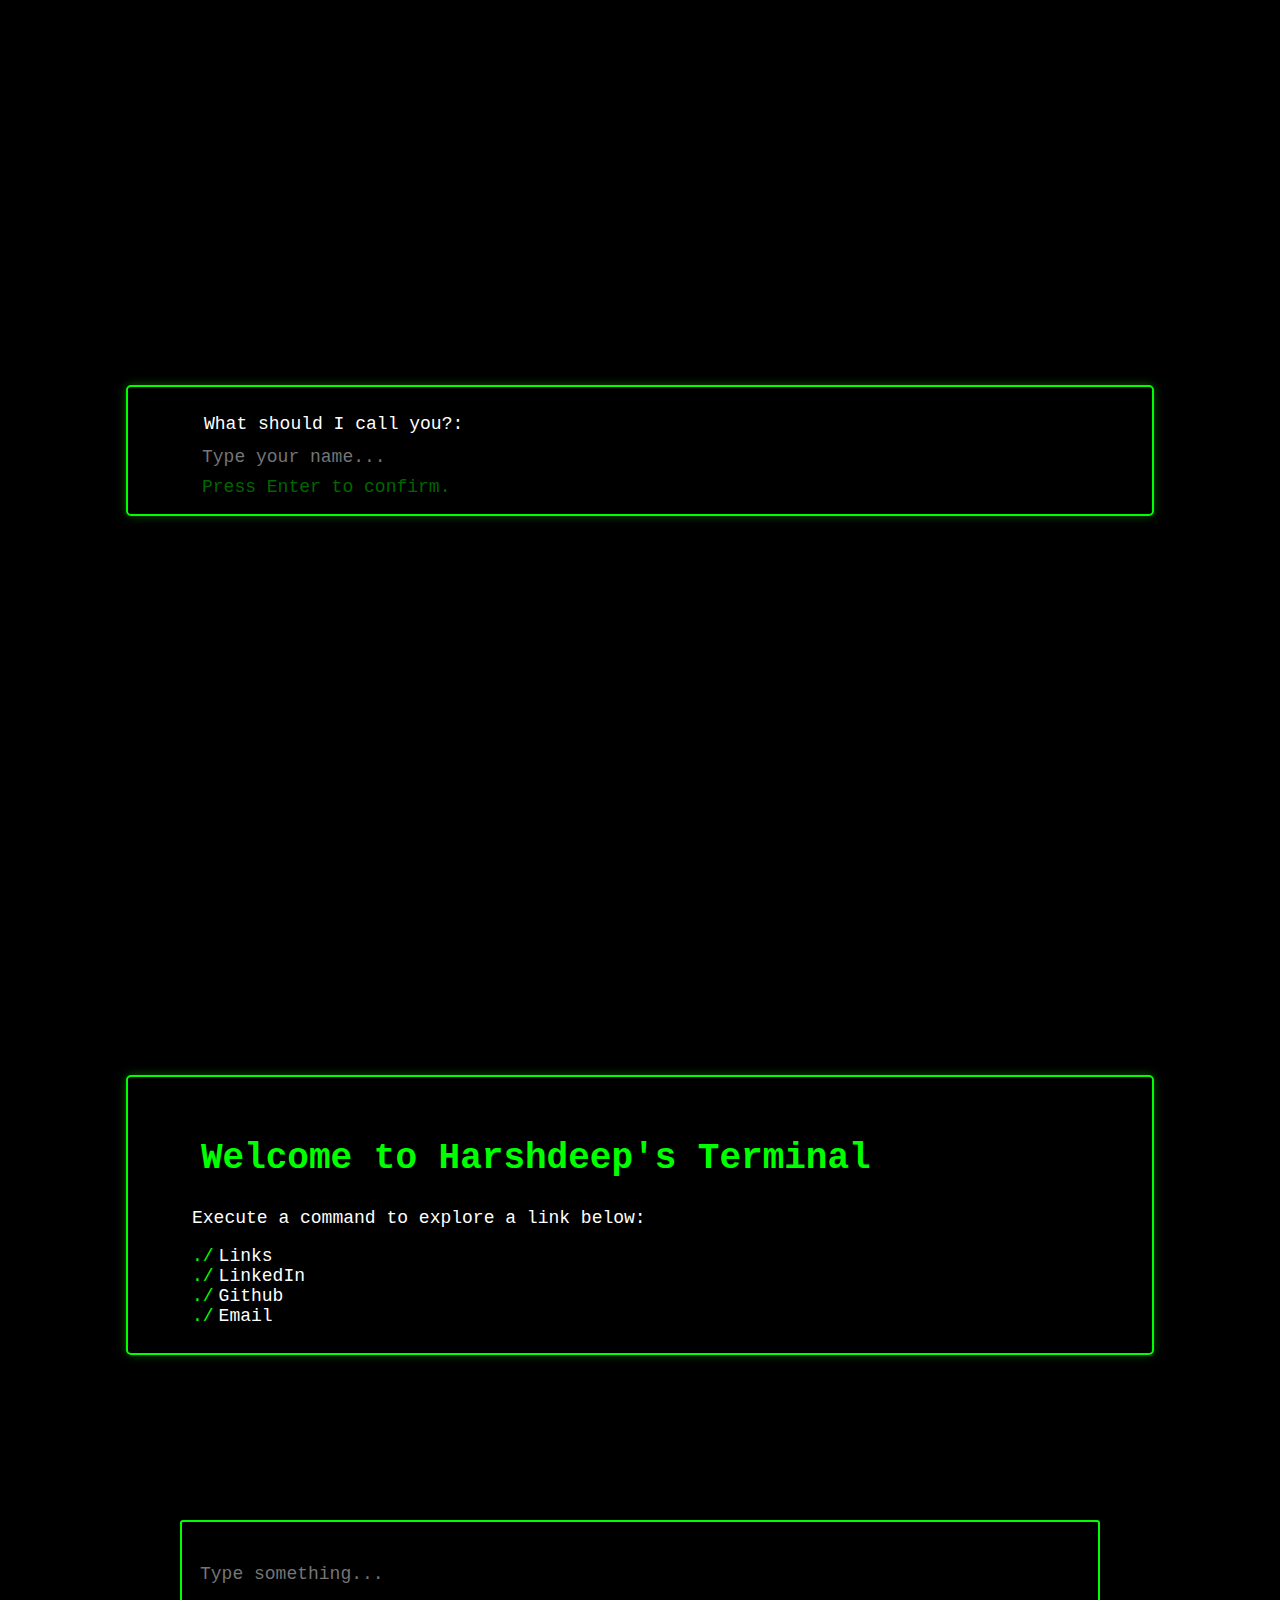
==== index.html @ aba942b9 "Rename docs/index.html to index.html" ====
<!DOCTYPE html>
<html lang="en">
<head>
    <meta charset="UTF-8">
    <meta name="viewport" content="width=device-width, initial-scale=1.0">
    <title>Harshdeep Singh's Terminal</title>
    <style>
        body {
            margin: 0;
            padding: 0;
            background-color: black;
            color: white;
            font-family: monospace;
            font-size: 18px;
            overflow: hidden; /* Prevent scrolling */
        }

        .console-box {
            background-color: #2d2d2d;
            border-bottom: 2px solid #00ff00;
            padding: 10px;
            white-space: pre-wrap;
            max-height: 50px;
            overflow-y: auto;
            position: fixed;
            top: 0;
            left: 0;
            width: 100%;
            z-index: 2;
        }

        .console-output {
            color: #00ff00;
        }

        .initial-overlay {
            display: flex;
            align-items: center;
            justify-content: center;
            position: fixed;
            top: 0;
            left: 0;
            width: 100%;
            height: 100%;
            background: black;
            transition: transform 0.5s ease-in-out;
            z-index: 1; /* Ensure the overlay is on top */
        }

        .initial-overlay .terminal {
            border: 2px solid #00ff00;
            border-radius: 5px;
            box-shadow: 0 0 10px rgba(30, 255, 0, 0.339);
            color: white;
            font-family: monospace;
            font-size: 18px;
            padding: 3vh 5vw;
        }

        .initial-overlay .inputBox {
            display: flex;
            background: none;
            border: none;
            border-radius: 3px;
            width: 70vw;
            margin: 0 auto;
            position: relative;
            bottom: 1%;
            justify-content: space-between; /* Add this line to position the hint */
            flex-wrap: wrap;
        }

        .initial-overlay #inputBash {
            color: white;
            padding: 12px;
            padding-top: 0;
        }

        .initial-overlay #inputName {
            background: none;
            outline: none;
            border: none;
            color: white;
            font-family: monospace;
            font-size: 18px;
            padding-bottom: 20px;
            padding-left: 10px;
            width: 100%;
        }

        .initial-overlay button {
            display: none; /* Hide the submit button */
        }

        .frame {
            display: flex;
            align-items: center;
            justify-content: center;
            min-height: 90vh;
            background-color: black;
            transform: translateY(100%); /* Initially move the frame down */
            transition: transform 0.5s ease-in-out;
        }

        .frame .terminal {
            border: 2px solid #00ff00;
            border-radius: 5px;
            box-shadow: 0 0 10px rgba(30, 255, 0, 0.339);
            color: white;
            font-family: monospace;
            font-size: 18px;
            width: 70vw;
            padding: 3vh 5vw;
            position: relative;
        }

        .frame .inputBox {
            display: flex;
            background: none;
            border: 2px solid #00ff00;
            border-radius: 3px;
            position: fixed;
            bottom: 0;
            width: 70vw; /* Set to the same width as the .terminal */
            margin: 0; /* Added to remove margin */
            padding: 10px; /* Added to remove padding */
            bottom: 2%;
            flex-wrap: wrap;
        }

        .frame #inputBash {
            color: white;
            padding: 12px;
            padding-right: 0;
        }

        .frame #inputCommand {
            background: none;
            outline: none;
            border: none;
            color: white;
            font-family: monospace;
            font-size: 18px;
            padding: 8px;
            width: 100%; /* Added to fill the entire width of the .inputBox */
        }

        h1 {
            color: #00ff00;
            margin-bottom: 20px;
            padding: 1%;
        }

        a {
            color: white;
            text-decoration: none;
            transition: color 0.3s ease;
        }

        a:hover {
            color: #00ff00;
        }

        ul {
            list-style: none;
            padding: 0;
            margin: 0;
        }

        li:before {
            content: "./";
            color: #00ff00;
            margin-right: 5px;
        }

        .highlight {
            color: #00ff00;
        }

        /* Media query for landscape orientation */
        @media screen and (orientation: landscape) {
            .terminal {
                padding: 3vh 10vw; /* Adjusted left and right padding for landscape */
            }
            #inputCommand {
                padding: 1%; /* Adjusted left and right padding for landscape */
            }
        }
    </style>
</head>
<body>
    

    <div class="initial-overlay" id="initialOverlay">
        <div class="terminal">
            <div class="inputBox">
                <div id="inputBash">What should I call you?: </div>
                <input autofocus="autofocus" style="color: #00ff00;" type="text" id="inputName" placeholder="Type your name..." oninput="handleinputCommand(event)" onkeydown="handleNameKeyPress(event)">
                <div style="color: #00ff0067; position: absolute; bottom: -10px; left: 0; padding-left: 10px; width: 100%;">Press Enter to confirm.</div>
            </div>
        </div>
    </div>

    <div class="frame" id="mainFrame">
        <div class="console-box" id="consoleBox"></div>
        <div class="terminal" id="terminal">
            <h1>Welcome to Harshdeep's Terminal</h1>
            <p>Execute a command to explore a link below:</p>
            <ul>
                <li><a href="https://harshdeepsingh.in/" target="_blank">Links</a></li>
                <li><a href="https://www.linkedin.com/in/harshdeepsinghin/" target="_blank">LinkedIn</a></li>
                <li><a href="https://github.com/harshdeepsinghin" target="_blank">Github</a></li>
                <li><a href="mailto:contact@harshdeepsingh.in" target="_blank">Email</a></li>
            </ul>
        </div>

        <div class="inputBox">
            <div id="inputBash"></div>
            <input autofocus="autofocus" type="text" id="inputCommand" placeholder="Type something..." oninput="handleinputCommand(event)" onkeypress="handleKeyPress(event)">
        </div>
    </div>

    <script>
        let isTriggered = false;
        let userName = "";

        function openMainFrame() {
            document.getElementById('mainFrame').style.transform = 'translateY(0)';
            document.getElementById('inputCommand').focus(); // Set focus on the input box in the main frame
        }

        function openInitialOverlay() {
            document.getElementById('initialOverlay').style.transform = 'translateY(0)';
            document.getElementById('inputName').focus(); // Set focus on the input box in the initial overlay
        }

        window.onload = openInitialOverlay;

        function appendToConsole(output) {
            const consoleBox = document.getElementById('consoleBox');
            consoleBox.innerHTML = `<span class="console-output">${output}</span>`;
        }

        function submitName() {
            userName = document.getElementById('inputName').value.trim();
            userName = userName || "user";
            document.getElementById('mainFrame').querySelector('#inputBash').innerText = userName + '@harshdeepsingh.in~$: ';
            closeInitialOverlay();
            openMainFrame();
        }

        function closeInitialOverlay() {
            document.getElementById('initialOverlay').style.transform = 'translateY(-100%)';
        }

        function handleinputCommand(event) {
            const input = event.target;
            const inputValue = input.value.trim().toLowerCase();
            isTriggered = inputValue.startsWith('./');
            highlightLinks(inputValue.substring(2));
        }

        function highlightLinks(command) {
            const links = document.querySelectorAll('.terminal a');
            links.forEach(link => {
                const linkText = link.textContent.toLowerCase();
                const shouldHighlight = isTriggered && linkText.startsWith(command);
                link.classList.toggle('highlight', shouldHighlight);
            });
        }

        function handleNameKeyPress(event) {
            if (event.key === 'Enter' || event.keyCode === 229 ) {
                submitName();
            }
        }

        function handleKeyPress(event) {
            if (event.key === 'Enter') {
                const inputCommand = document.getElementById('inputCommand');
                const highlightedLink = document.querySelector('.terminal a.highlight');

                if (inputCommand && inputCommand.value.trim() !== "") {
                    const command = inputCommand.value.trim().toLowerCase();

                    if (isTriggered && highlightedLink) {
                        const linkName = highlightedLink.textContent;
                        const output = `Executed ./${linkName}`;
                        console.log(output);
                        appendToConsole(output);
                    } else if (command.startsWith('echo ')) {
                        const echoText = command.substring(5);
                        console.log(echoText);
                        appendToConsole(echoText);
                    } else {
                        switch (command) {
                            case 'help':
                                console.log('TODO: redirect to help page');
                                appendToConsole('TODO: redirect to help page');
                                break;
                            case 'exit':
                            case 'quit':
                                console.log('Closing the tab...');
                                window.close();
                                break;
                            case 'reboot':
                            case 'restart':
                                console.log('Refreshing the site...');
                                location.reload();
                                break;
                            case 'clear':
                                console.clear();
                                appendToConsole("");
                                break;
                            case 'pwd':
                                console.log('Current directory: ' + location);
                                appendToConsole('Current directory: ' + location);
                                break;
                            case 'console':
                                const consoleBox = document.getElementById('consoleBox');
                                consoleBox.style.display = consoleBox.style.display === 'none' ? 'block' : 'none';
                                console.log('Console switched on/off.');
                                appendToConsole('Console switched on/off.');
                                break;
                            default:
                                const output = `Command not recognized: ${command}. Type "help" for assistance.`;
                                console.log(output);
                                appendToConsole(output);
                        }
                    }
                }

                if (highlightedLink) {
                    highlightedLink.click();
                }

                event.preventDefault();

                inputCommand.value = "";
            }
        }
    </script>
</body>
</html>
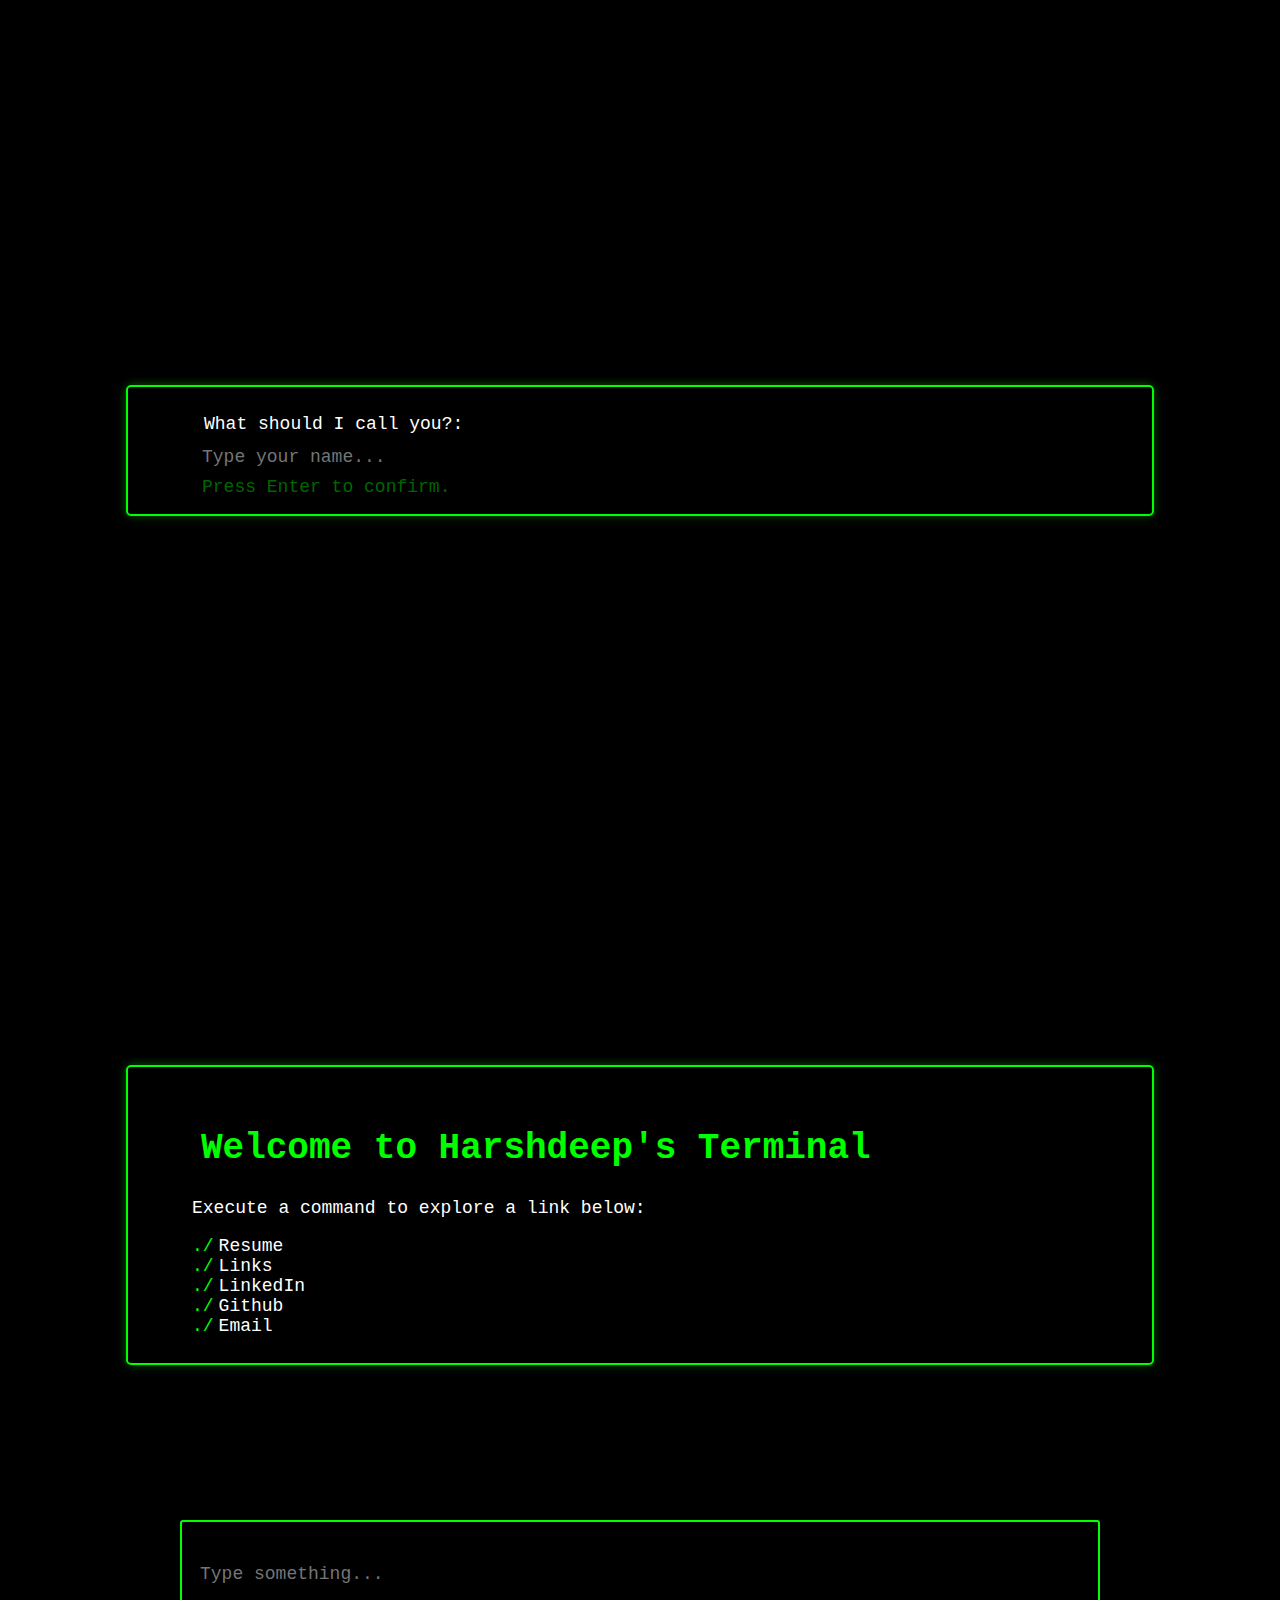
==== commit 28644d7f: "add resume page" ====
--- a/index.html
+++ b/index.html
@@ -4,189 +4,7 @@
     <meta charset="UTF-8">
     <meta name="viewport" content="width=device-width, initial-scale=1.0">
     <title>Harshdeep Singh's Terminal</title>
-    <style>
-        body {
-            margin: 0;
-            padding: 0;
-            background-color: black;
-            color: white;
-            font-family: monospace;
-            font-size: 18px;
-            overflow: hidden; /* Prevent scrolling */
-        }
-
-        .console-box {
-            background-color: #2d2d2d;
-            border-bottom: 2px solid #00ff00;
-            padding: 10px;
-            white-space: pre-wrap;
-            max-height: 50px;
-            overflow-y: auto;
-            position: fixed;
-            top: 0;
-            left: 0;
-            width: 100%;
-            z-index: 2;
-        }
-
-        .console-output {
-            color: #00ff00;
-        }
-
-        .initial-overlay {
-            display: flex;
-            align-items: center;
-            justify-content: center;
-            position: fixed;
-            top: 0;
-            left: 0;
-            width: 100%;
-            height: 100%;
-            background: black;
-            transition: transform 0.5s ease-in-out;
-            z-index: 1; /* Ensure the overlay is on top */
-        }
-
-        .initial-overlay .terminal {
-            border: 2px solid #00ff00;
-            border-radius: 5px;
-            box-shadow: 0 0 10px rgba(30, 255, 0, 0.339);
-            color: white;
-            font-family: monospace;
-            font-size: 18px;
-            padding: 3vh 5vw;
-        }
-
-        .initial-overlay .inputBox {
-            display: flex;
-            background: none;
-            border: none;
-            border-radius: 3px;
-            width: 70vw;
-            margin: 0 auto;
-            position: relative;
-            bottom: 1%;
-            justify-content: space-between; /* Add this line to position the hint */
-            flex-wrap: wrap;
-        }
-
-        .initial-overlay #inputBash {
-            color: white;
-            padding: 12px;
-            padding-top: 0;
-        }
-
-        .initial-overlay #inputName {
-            background: none;
-            outline: none;
-            border: none;
-            color: white;
-            font-family: monospace;
-            font-size: 18px;
-            padding-bottom: 20px;
-            padding-left: 10px;
-            width: 100%;
-        }
-
-        .initial-overlay button {
-            display: none; /* Hide the submit button */
-        }
-
-        .frame {
-            display: flex;
-            align-items: center;
-            justify-content: center;
-            min-height: 90vh;
-            background-color: black;
-            transform: translateY(100%); /* Initially move the frame down */
-            transition: transform 0.5s ease-in-out;
-        }
-
-        .frame .terminal {
-            border: 2px solid #00ff00;
-            border-radius: 5px;
-            box-shadow: 0 0 10px rgba(30, 255, 0, 0.339);
-            color: white;
-            font-family: monospace;
-            font-size: 18px;
-            width: 70vw;
-            padding: 3vh 5vw;
-            position: relative;
-        }
-
-        .frame .inputBox {
-            display: flex;
-            background: none;
-            border: 2px solid #00ff00;
-            border-radius: 3px;
-            position: fixed;
-            bottom: 0;
-            width: 70vw; /* Set to the same width as the .terminal */
-            margin: 0; /* Added to remove margin */
-            padding: 10px; /* Added to remove padding */
-            bottom: 2%;
-            flex-wrap: wrap;
-        }
-
-        .frame #inputBash {
-            color: white;
-            padding: 12px;
-            padding-right: 0;
-        }
-
-        .frame #inputCommand {
-            background: none;
-            outline: none;
-            border: none;
-            color: white;
-            font-family: monospace;
-            font-size: 18px;
-            padding: 8px;
-            width: 100%; /* Added to fill the entire width of the .inputBox */
-        }
-
-        h1 {
-            color: #00ff00;
-            margin-bottom: 20px;
-            padding: 1%;
-        }
-
-        a {
-            color: white;
-            text-decoration: none;
-            transition: color 0.3s ease;
-        }
-
-        a:hover {
-            color: #00ff00;
-        }
-
-        ul {
-            list-style: none;
-            padding: 0;
-            margin: 0;
-        }
-
-        li:before {
-            content: "./";
-            color: #00ff00;
-            margin-right: 5px;
-        }
-
-        .highlight {
-            color: #00ff00;
-        }
-
-        /* Media query for landscape orientation */
-        @media screen and (orientation: landscape) {
-            .terminal {
-                padding: 3vh 10vw; /* Adjusted left and right padding for landscape */
-            }
-            #inputCommand {
-                padding: 1%; /* Adjusted left and right padding for landscape */
-            }
-        }
-    </style>
+    <link rel="stylesheet" href="styles.css">
 </head>
 <body>
     
@@ -207,6 +25,7 @@
             <h1>Welcome to Harshdeep's Terminal</h1>
             <p>Execute a command to explore a link below:</p>
             <ul>
+                <li><a href="resume.html">Resume</a></li>
                 <li><a href="https://harshdeepsingh.in/" target="_blank">Links</a></li>
                 <li><a href="https://www.linkedin.com/in/harshdeepsinghin/" target="_blank">LinkedIn</a></li>
                 <li><a href="https://github.com/harshdeepsinghin" target="_blank">Github</a></li>
--- a/styles.css
+++ b/styles.css
@@ -0,0 +1,181 @@
+body {
+    margin: 0;
+    padding: 0;
+    background-color: black;
+    color: white;
+    font-family: monospace;
+    font-size: 18px;
+    overflow: hidden; /* Prevent scrolling */
+}
+
+.console-box {
+    background-color: #2d2d2d;
+    border-bottom: 2px solid #00ff00;
+    padding: 10px;
+    white-space: pre-wrap;
+    max-height: 50px;
+    overflow-y: auto;
+    position: fixed;
+    top: 0;
+    left: 0;
+    width: 100%;
+    z-index: 2;
+}
+
+.console-output {
+    color: #00ff00;
+}
+
+.initial-overlay {
+    display: flex;
+    align-items: center;
+    justify-content: center;
+    position: fixed;
+    top: 0;
+    left: 0;
+    width: 100%;
+    height: 100%;
+    background: black;
+    transition: transform 0.5s ease-in-out;
+    z-index: 1; /* Ensure the overlay is on top */
+}
+
+.initial-overlay .terminal {
+    border: 2px solid #00ff00;
+    border-radius: 5px;
+    box-shadow: 0 0 10px rgba(30, 255, 0, 0.339);
+    color: white;
+    font-family: monospace;
+    font-size: 18px;
+    padding: 3vh 5vw;
+}
+
+.initial-overlay .inputBox {
+    display: flex;
+    background: none;
+    border: none;
+    border-radius: 3px;
+    width: 70vw;
+    margin: 0 auto;
+    position: relative;
+    bottom: 1%;
+    justify-content: space-between; /* Add this line to position the hint */
+    flex-wrap: wrap;
+}
+
+.initial-overlay #inputBash {
+    color: white;
+    padding: 12px;
+    padding-top: 0;
+}
+
+.initial-overlay #inputName {
+    background: none;
+    outline: none;
+    border: none;
+    color: white;
+    font-family: monospace;
+    font-size: 18px;
+    padding-bottom: 20px;
+    padding-left: 10px;
+    width: 100%;
+}
+
+.initial-overlay button {
+    display: none; /* Hide the submit button */
+}
+
+.frame {
+    display: flex;
+    align-items: center;
+    justify-content: center;
+    min-height: 90vh;
+    background-color: black;
+    transform: translateY(100%); /* Initially move the frame down */
+    transition: transform 0.5s ease-in-out;
+}
+
+.frame .terminal {
+    border: 2px solid #00ff00;
+    border-radius: 5px;
+    box-shadow: 0 0 10px rgba(30, 255, 0, 0.339);
+    color: white;
+    font-family: monospace;
+    font-size: 18px;
+    width: 70vw;
+    padding: 3vh 5vw;
+    position: relative;
+}
+
+.frame .inputBox {
+    display: flex;
+    background: none;
+    border: 2px solid #00ff00;
+    border-radius: 3px;
+    position: fixed;
+    bottom: 0;
+    width: 70vw; /* Set to the same width as the .terminal */
+    margin: 0; /* Added to remove margin */
+    padding: 10px; /* Added to remove padding */
+    bottom: 2%;
+    flex-wrap: wrap;
+}
+
+.frame #inputBash {
+    color: white;
+    padding: 12px;
+    padding-right: 0;
+}
+
+.frame #inputCommand {
+    background: none;
+    outline: none;
+    border: none;
+    color: white;
+    font-family: monospace;
+    font-size: 18px;
+    padding: 8px;
+    width: 100%; /* Added to fill the entire width of the .inputBox */
+}
+
+h1 {
+    color: #00ff00;
+    margin-bottom: 20px;
+    padding: 1%;
+}
+
+a {
+    color: white;
+    text-decoration: none;
+    transition: color 0.3s ease;
+}
+
+a:hover {
+    color: #00ff00;
+}
+
+ul {
+    list-style: none;
+    padding: 0;
+    margin: 0;
+}
+
+li:before {
+    content: "./";
+    color: #00ff00;
+    margin-right: 5px;
+}
+
+.highlight {
+    color: #00ff00;
+}
+
+/* Media query for landscape orientation */
+@media screen and (orientation: landscape) {
+    .terminal {
+        padding: 3vh 10vw; /* Adjusted left and right padding for landscape */
+    }
+    #inputCommand {
+        padding: 1%; /* Adjusted left and right padding for landscape */
+    }
+}